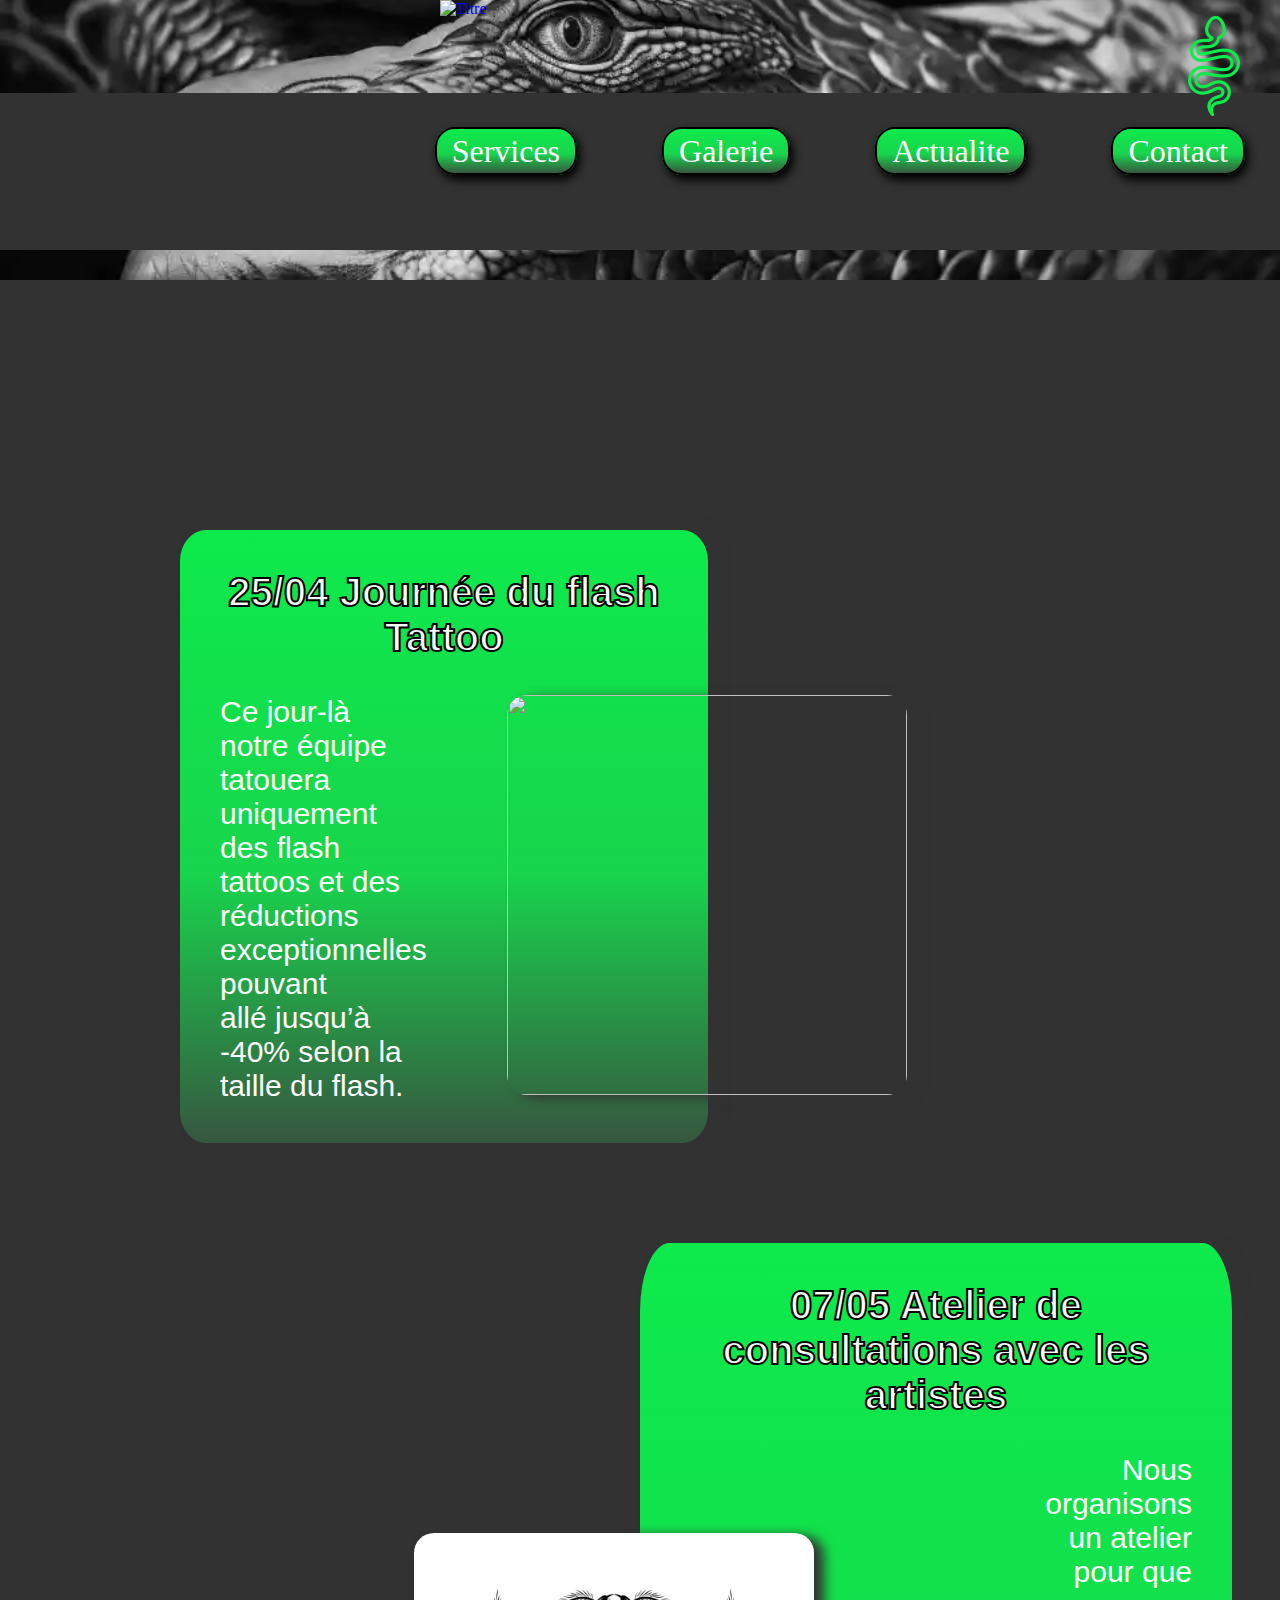
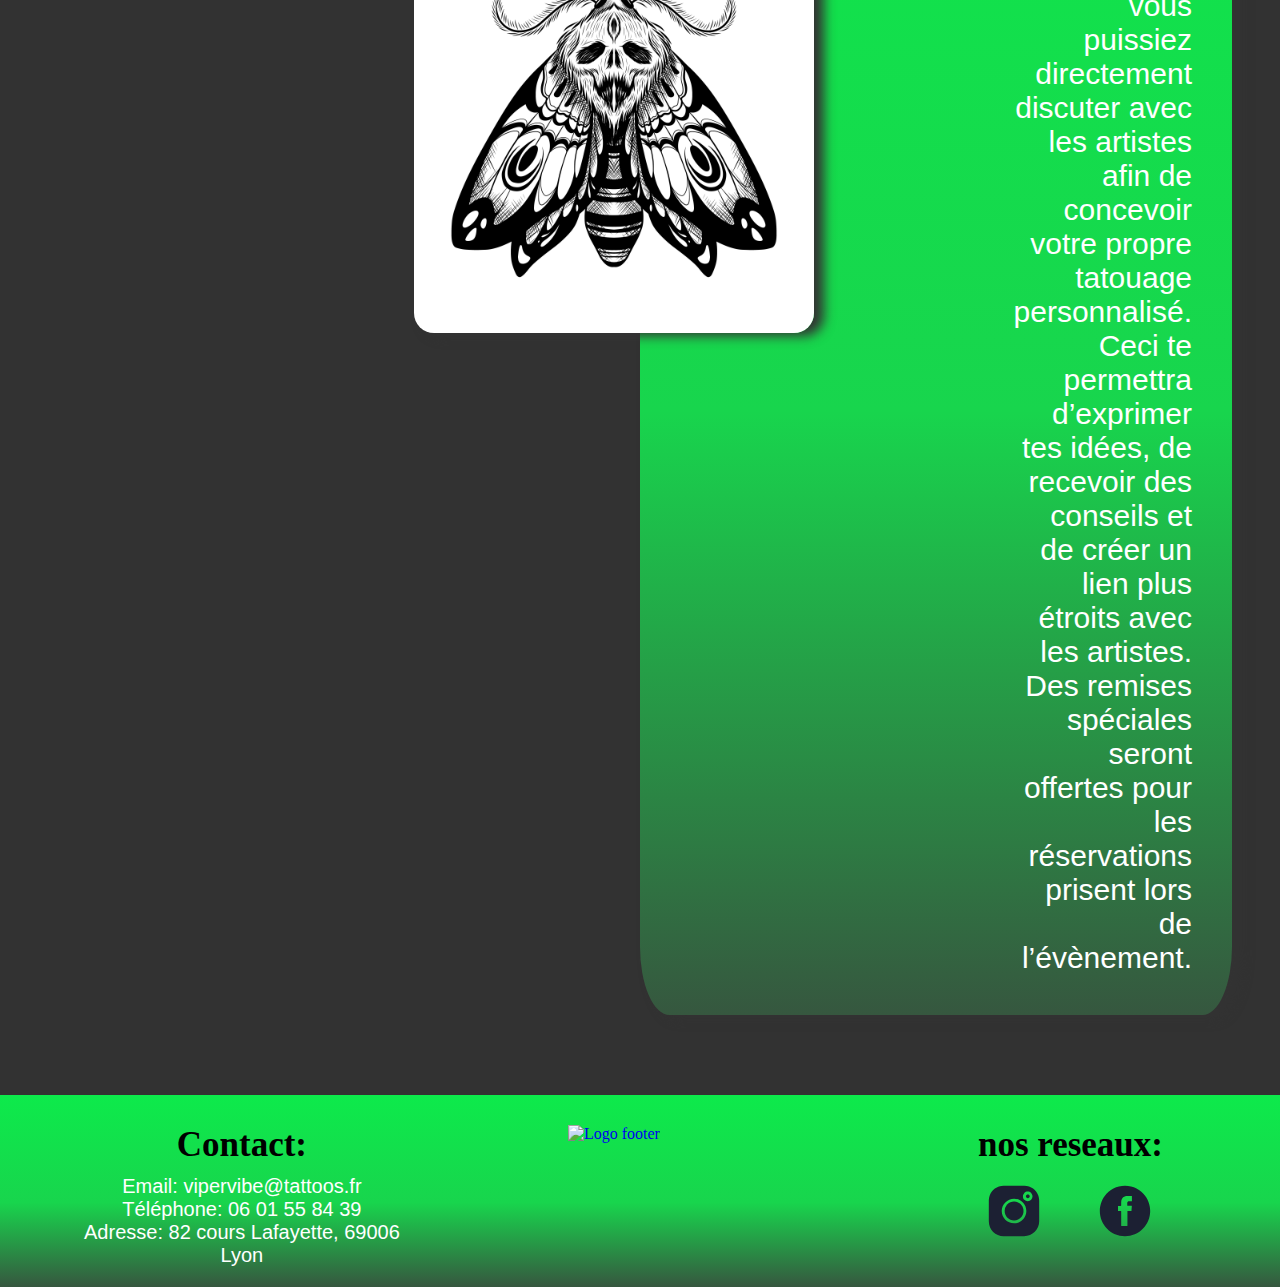
==== actu.html @ 283d3385 "Add files via upload" ====
<!DOCTYPE html>
<html lang="en">

<head>
    <meta charset="UTF-8">
    <meta name="viewport" content="width=device-width, initial-scale=1.0">
    <title>ViperVibe Tattoos</title>
    <link rel="shortcut icon" href="./image/Group12.svg">
    <link rel="stylesheet" href="./css/style.css">
</head>

<body>
    <header>
        <div class="logo-green row-limit-size">
            <a href="./index.html"><img src="./image/Group12.svg" alt="Titre"></a>
        </div>
        <div class="burger">
            <img src="./image/menu-burger.svg" alt="Menu Burger">
        </div>
        <nav class="main-menu">
            <a id="closeBtn" href="" class="close">X</a>
            <ul class="flex">
                <li><a href="./contact.html">Contact</a></li>
                <li><a href="./actu.html">Actualite</a></li>
                <li><a href="./galerie.html">Galerie</a></li>
                <li><a href="./services.html">Services</a></li>
            </ul>
        </nav>
    </header>
    <main>
        <a id="asnake" href="./actu.html"><img src="./image/icons8-serpent-100.png" alt="Icone serpent"
                title="Clique pour remonter"></a>
        <div class="flashday">
            <h2>25/04 Journée du flash <br> Tattoo</h2>
            <div class="flashday2 flex">
                <p>Ce jour-là <br> notre équipe <br> tatouera <br> uniquement <br> des flash <br> tattoos et des
                    <br>réductions <br> exceptionnelles <br> pouvant <br>allé jusqu’à <br>-40% selon la <br>taille du
                    flash.</p>
                <img class="image-zoom" src="./image/flash-tattoo.jpg" alt="">
            </div>
        </div>

        <div class="artistday">
            <h2>07/05 Atelier de <br> consultations avec les <br> artistes </h2>
            <div class="artistday2 flex">
                <p>Nous organisons un atelier pour que vous puissiez directement discuter avec les artistes afin de
                    concevoir votre propre tatouage personnalisé. Ceci te permettra d’exprimer tes idées, de recevoir des
                    conseils et de créer un lien plus étroits avec les artistes. Des remises spéciales seront offertes
                    pour les réservations prisent lors de l’évènement.</p>
                <img class="image-zoom" src="./image/papillon-tattoo.jpg" alt="">
            </div>

    </main>

    <footer class="flex row-limit-size">
        <div class="contact-foot">
            <h2>Contact:</h2>
            <ul>
                <li>Email: vipervibe@tattoos.fr</li>
                <li>Téléphone: 06 01 55 84 39</li>
                <li>Adresse: 82 cours Lafayette, 69006 <br>Lyon</li>
            </ul>
        </div>
        <div class="titre-foot">
            <a href="index.html"> <img src="./image/Group9.svg" alt="Logo footer"></a>
        </div>
        <div class="reseau-foot">
            <h2>nos reseaux:</h2>
            <a href="https://www.instagram.com/" target="_blank"><img src="./image/logo-instagram.svg"
                    alt="Logo Insta"></a>
            <a href="https://www.facebook.com/?locale=fr_FR" target="_blank"> <img src="./image/logo-facebook.svg"
                    alt="Logo Facebook"></a>
        </div>
    </footer>
    <script src="./js/main.js"></script>
</body>

</html>
---- css/style.css ----
/* ALL */
* {
    margin: 0;
    padding: 0;
    text-decoration: none;

}

@font-face {
    font-family: "Heartless";
}



.flex {
    display: flex;
}

.row-limit-size {
    width: 100%;
    margin: 0 auto;
    max-width: 1600px;

}

/* Header */
header {
    background-image: url(../image/photo-tattoo6.webp);
    background-position: 0 45%;
    background-repeat: no-repeat;
    height: 280px;
    background-size: cover;
    background-color: #323232;
    width: 100%;
}

.logo-green img {
    display: block;
    width: 270px;
    margin: 0 auto;
    padding-bottom: 25px;

}

.main-menu {
    display: none;
    background-color: #323232;
}

.main-menu>ul {
    display: grid;
    grid-template-columns: repeat(2, 1fr);
    list-style-type: none;
    margin-top: 150px;
    margin-left: -20px;

}

.main-menu>ul>li {
    margin-bottom: 30px;
    z-index: 3;
}

@media screen and (min-width: 900px) {
    .main-menu {
        display: block;
    }

    .burger {
        display: none;
    }

    #closeBtn {
        display: none;
    }

    .main-menu>ul {
        display: flex;
        flex-direction: row-reverse;
        list-style-type: none;
        padding-top: 40px;
        padding-bottom: 50px;
        margin-top: 50px;
        
    }

    .logo-green img {
        display: block;
        width: 400px;
        margin: 0 auto;
        padding-bottom: 25px;

    }
    .main-menu>ul>li>a {
        padding: 8px 30px;
    }
}

.burger {
    position: absolute;
    top: 13.5em;
    right: 0.1em;
}

.burger>img {
    background-color: #0DEA4B;
    border-radius: 15px;
    padding: 5px;

}

#closeBtn {
    font-size: 80px;
    color: #0DEA4B;
    font-family: 'Gill Sans', 'Gill Sans MT', Calibri, 'Trebuchet MS', sans-serif;
    position: absolute;
    right: 0.9em;
    top: 2.5em;
}

.main-menu>ul>li>a {
    color: #fff;
    background: linear-gradient(0deg, rgba(54, 87, 63, 1) 0%, rgba(24, 213, 77, 1) 44%, rgba(13, 234, 75, 1) 100%);
    border: 2px solid #000;
    font-family: "Heartless";
    border-radius: 20px;
    padding: 4px 15px;
    margin-left: 50px;
    margin-right: 35px;
    font-size: 32px;
    box-shadow: 3px 5px 10px black;


}

.main-menu>ul>li:hover {
    transform: scale(1.2);
    transition: 300ms;
}

.main-menu>ul>li:hover>a {
    background: #000;
    transition: 300ms;


}



#asnake {
    position: fixed;
    top: 1em;
    right: 1em;
    z-index: 3;
}

#asnake:hover {
    filter: brightness(0%);
}


/* MAIN page accueil */

main {
    padding-top: 150px;
    background-color: #323232;
    background-image: url(../image/Group21.svg);
    background-repeat: unset;
    background-size: round;
    padding-bottom: 80px;


}

.presentation {
    flex-direction: column;

}

.presentation p {
    width: 50%;
    background-color: #0DEA4B;
    color: #3d3d3d;
    font-family: 'Franklin Gothic Medium', 'Arial Narrow', Arial, sans-serif;
    font-size: 22px;
    text-align: center;
    padding: 35px;
    margin: 0 auto;

}

.presentation img {
    width: 20rem;
    margin: 0 auto;
}

#accueil2 {
    justify-content: center;
    flex-direction: column;

}

#accueil2 img {
    width: 25rem;
    margin-left: 13.5rem;
}

.projet {
    width: 40%;
    align-items: center;
    flex-direction: column;
    box-shadow: 10px 3px 12px rgb(51, 51, 51);
}

.projet h2 {
    color: #fff;
    font-family: 'Franklin Gothic Medium', 'Arial Narrow', Arial, sans-serif;
    text-align: center;
    margin-top: 35px;
    margin-bottom: 20px;
    font-size: 40px;
    margin-left: 5em;
}

.projet img {
    width: 100%;
}

.buttona2 {
    margin-top: 250px;
}

.buttona2 a {
    text-decoration: none;
    padding: 15px;
    border: 2px solid black;
    box-shadow: 3px 5px 10px black;
    background-color: #0DEA4B;
    border-radius: 20px;
    font-family: 'Franklin Gothic Medium', 'Arial Narrow', Arial, sans-serif;
    font-size: 25px;
    color: #212121;
    margin-left: 4rem;
}

.buttona2:hover a {
    color: #0DEA4B;
    background-color: #212121;
}

@media screen and (min-width: 600px) {
    .presentation {
        flex-direction: row;
    }

    .presentation p {
        margin: 0;

    }

    .presentation img {
        margin: 0;
        width: 50%;
    }

    #accueil2 {
        justify-content: center;
        flex-direction: row;
    }

    .projet h2 {
        margin-left: 0;
    }

    #accueil2 img {
        width: 25rem;
        margin-left: 0;
    }

    .buttona2 a {
        margin-left: 4rem;
    }
}

/* MAIN page actu */

.flashday {
    background: rgb(54, 87, 63);
    background: linear-gradient(0deg, rgba(54, 87, 63, 1) 0%, rgba(24, 213, 77, 1) 44%, rgba(13, 234, 75, 1) 100%);
    width: 60%;
    padding: 40px;
    margin-top: 100px;
    margin-left: 10%;
    border-radius: 5%;
    box-shadow: 10px -3px 12px rgb(51, 51, 51);
    
}

.flashday h2 {
    font-size: 40px;
    font-family: 'Franklin Gothic Medium', 'Arial Narrow', Arial, sans-serif;
    color: #fff;
    -webkit-text-stroke: 2px black;
    padding-bottom: 35px;
    text-align: center;

}

.flashday2 {
    display: block;
}

.flashday2 p {
    font-size: 30px;
    font-family: 'Franklin Gothic Medium', 'Arial Narrow', Arial, sans-serif;
    color: #fff;
    margin-right: 5rem;
}

.flashday2 img {
    width: 150px;
    height: 150px;
    border-radius: 5%;
    box-shadow: 10px 3px 12px rgb(51, 51, 51);

    
}


.artistday {
    background: rgb(54, 87, 63);
    background: linear-gradient(0deg, rgba(54, 87, 63, 1) 0%, rgba(24, 213, 77, 1) 44%, rgba(13, 234, 75, 1) 100%);
    width: 60%;
    padding: 40px;
    margin-top: 100px;
    margin-left: 10%;
    border-radius: 5%;
    box-shadow: 10px 3px 12px rgb(51, 51, 51);
}

.artistday h2 {
    font-size: 40px;
    font-family: 'Franklin Gothic Medium', 'Arial Narrow', Arial, sans-serif;
    color: #fff;
    -webkit-text-stroke: 2px black;
    padding-bottom: 35px;
    text-align: center;

}

.artistday2 {
    display: block;
}

.artistday2 p {
    font-size: 30px;
    font-family: 'Franklin Gothic Medium', 'Arial Narrow', Arial, sans-serif;
    color: #fff;
    margin-left: 60px;
    text-align: center;

}

.artistday2 img {
    width: 150px;
    height: 150px;
    margin-top: 80px;
    border-radius: 5%;
    box-shadow: 10px 3px 12px rgb(51, 51, 51);
    
}

@media screen and (min-width: 800px) {
    .flashday {
        width: 35%;
        padding: 40px;
        margin-top: 100px;
        margin-left: 180px;
        border-radius: 5%;
    }

    .flashday h2 {

        padding-bottom: 35px;
        text-align: center;

    }
    .flashday2 {
        display: flex;
    }
    .flashday2 p {
        font-size: 30px;
        margin-right: 5rem;
    }

    .flashday2 img {

        width: 400px;
        height: 400px;
        border-radius: 5%;
        display: block;

    }


    .artistday {

        width: 40%;
        padding: 40px;
        margin-top: 100px;
        margin-left: 180px;
        margin-left: 50%;
    }

    .artistday h2 {


        text-align: center;

    }

    .artistday2 {
        display: flex;
        flex-direction: row-reverse;

    }

    .artistday2 p {

        margin-left: 200px;
        text-align: right;

    }

    .artistday2 img {
        width: 400px;
        height: 400px;
        margin-top: 80px;
        display: block;

    }

}

/* MAIN page galerie */

.galerie {
    background: rgb(54, 87, 63);
    background: linear-gradient(0deg, rgba(54, 87, 63, 1) 0%, rgba(24, 213, 77, 1) 44%, rgba(13, 234, 75, 1) 100%);
    width: 15rem;
    padding: 40px;
    margin: 0 auto;
    box-shadow: 10px 3px 12px rgb(51, 51, 51);
    border-radius: 20px;

}

.galerie img {
    padding-left: 2.5rem;
    margin-bottom: 25px;
    width: 10rem;
}

.galerie p {
    text-align: center;
    font-size: 27px;
    font-family: 'Franklin Gothic Medium', 'Arial Narrow', Arial, sans-serif;
    color: #fff;
}

.image-zoom:hover {
    transform: scale(1.2);
    transition: 0.4s;
}

.grid-galerie {
    display: grid;
    margin-top: 80px;
    grid-template-columns: repeat(3, 1fr);
    grid-gap: 50px;
    margin-left: 20px;
    margin-right: 20px;
    overflow: hidden;

}

.grid-galerie img {
    width: 100%;
    height: 100%;
}

.betweengrid {
    width: 300px;
    margin-left: 40%;
    margin-top: 80px;
}

.gg3-5 {
    grid-column: 1/3;
    grid-row: 1;
}

.gg4 {
    grid-column: 1;
    grid-row: 2;
}

.gg5 {
    grid-column: 3;
    grid-row: 1;
}

.gg6 {
    grid-column: 2/ 4;
    grid-row: 2;
}

.ourobo {
    width: 10rem;
    margin-top: 25px;
    margin-left: 7.5rem;
}

@media screen and (min-width: 570px) {
    .galerie {
        width: 30rem;

    }

    .galerie img {
        padding-left: 2.5rem;
        margin-bottom: 25px;
        width: 25rem;
    }

    .ourobo {
        width: 300px;
        margin-top: 50px;
        margin-left: 40%;
    }
}

/* MAIN page service */

.text-service,
.style-tattoo,
.soin-tattoo {
    background: rgb(54, 87, 63);
    background: linear-gradient(0deg, rgba(54, 87, 63, 1) 0%, rgba(24, 213, 77, 1) 44%, rgba(13, 234, 75, 1) 100%);
}

.text-service {
    width: 60%;
    margin: 0 auto;
    border-radius: 20px;
}

.text-service img {
    padding: 25px 1% 25px 10%;
    width: 180px;
}

.text-service p {
    text-align: center;
    font-size: 27px;
    font-family: 'Franklin Gothic Medium', 'Arial Narrow', Arial, sans-serif;
    color: #fff;
    padding: 15px;
}

.style-tattoo {
    margin-top: 80px;
    margin-bottom: 80px;
    width: 60%;
    border-radius: 20px;
    

}

.style-tattoo img {
    padding: 15px 0;
    width: 200px;
}

.style-tattoo p {
    text-align: left;
    font-size: 20px;
    font-family: 'Franklin Gothic Medium', 'Arial Narrow', Arial, sans-serif;
    color: #fff;
    padding: 15px;
}

.soin-tattoo {
    width: 60%;
    border-radius: 20px;
    margin-left: 40%;
}

.soin-tattoo img {
    padding: 15px;
    width: 200px;

}

.soin-tattoo p,
.soin-tattoo li {
    text-align: right;
    font-size: 20px;
    font-family: 'Franklin Gothic Medium', 'Arial Narrow', Arial, sans-serif;
    color: #fff;
    padding: 10px;
    list-style-type:none;

}



@media screen and (min-width: 550px) {
    .soin-tattoo img {
        width: 300px;
        padding: 15px 0;
    }

    .style-tattoo img {
        padding: 15px 0;
        width: 300px;
    }

    .text-service img {
        padding: 25px 1% 25px 20%;
        width: 250px;
    }
}

@media screen and (min-width: 1470px) {

    .text-service img {
        padding: 25px 1% 25px 33%;
        width: 320px;
    }

    .soin-tattoo img {
        padding: 15px;
        width: 300px;
        margin-left: 35rem;
    }


}

/* MAIN page contact */

#title-contact {

    margin-left: 15%;
    margin-bottom: 80px;
    background: rgb(54, 87, 63);
    background: linear-gradient(0deg, rgba(54, 87, 63, 1) 0%, rgba(24, 213, 77, 1) 44%, rgba(13, 234, 75, 1) 100%);
    padding: 20px;
    border-radius: 20px;
    width: 15em;
}



input[type=text],
textarea,
input[type=email] {
    width: 100%;
    padding: 12px;
    border: 1px solid #323232;
    border-radius: 8px;
    box-sizing: border-box;
    margin: 6px 0px 16px 0px;
    resize: vertical;
}

label {
    margin-right: 0px;
    margin-left: 0px;
    width: 100%;
}

input[type=submit] {
    background-color: #212121;
    color: white;
    padding: 12px 20px;
    border: none;
    border-radius: 8px;
    cursor: pointer;
}

input[type=submit]:hover {
    background-color: rgba(24, 213, 77, 1);
}

.formulaire {
    display: block;
    border-radius: 8px;
    background: rgb(54, 87, 63);
    background: linear-gradient(0deg, rgba(54, 87, 63, 1) 0%, rgba(24, 213, 77, 1) 44%, rgba(13, 234, 75, 1) 100%);
    font-family: 'Franklin Gothic Medium', 'Arial Narrow', Arial, sans-serif;
    padding: 20px;
    width: 100%;
    max-width: 300px;
    margin: 0 auto;
    color: #fff;
}

.formulaire h1 {
    color: #fff;
    width: 100%;
    padding-bottom: 15px;
}

#map {
    width: 100%;
    margin-top: 50px;
    max-width: 30em;
}


@media screen and (min-width: 880px) {



    #title-contact {

        margin-left: 40%;
        margin-bottom: 80px;
        background: rgb(54, 87, 63);
        background: linear-gradient(0deg, rgba(54, 87, 63, 1) 0%, rgba(24, 213, 77, 1) 44%, rgba(13, 234, 75, 1) 100%);
        padding: 20px;
        border-radius: 20px;

    }

    #formumap {
        display: flex;
        justify-content: space-around;

    }

    .formulaire {
        margin-left: 80px;
        width: 600px;
        max-width: 800px;
    }

    #map {
        width: 600px;
        max-width: 600px;
        height: 600px;
        margin-right: 7rem;

    }
}

/* FOOTER */

footer {
    justify-content: space-around;
    background: rgb(54, 87, 63);
    background: linear-gradient(0deg, rgba(54, 87, 63, 1) 0%, rgba(24, 213, 77, 1) 44%, rgba(13, 234, 75, 1) 100%);
    padding-top: 30px;
    padding-bottom: 20px;
    width: 100%;
}

.contact-foot {
    display: none;
    text-align: center;
}

.contact-foot>h2 {
    font-family: "Heartless";
    font-size: 35px;
}

.contact-foot ul {
    list-style-type: none;
    font-size: 20px;
    color: #fff;
    font-family: 'Franklin Gothic Medium', 'Arial Narrow', Arial, sans-serif;
    margin-top: 10px;
}

.titre-foot img {
    width: 170px;
}

.reseau-foot {
    padding-left: 150px;
}

.reseau-foot h2 {
    display: none;
    font-family: "Heartless";
    font-size: 35px;
    margin-bottom: 20px;
}

.reseau-foot img {
    padding-right: 12px;
    margin-left: 10px;
}

@media screen and (min-width: 695px) {
    .contact-foot {
        display: block;
    }

    .reseau-foot h2 {
        display: block;
    }

    .reseau-foot img {
        padding-right: 45px;
    }

    .titre-foot img {
        width: 250px;
    }
}
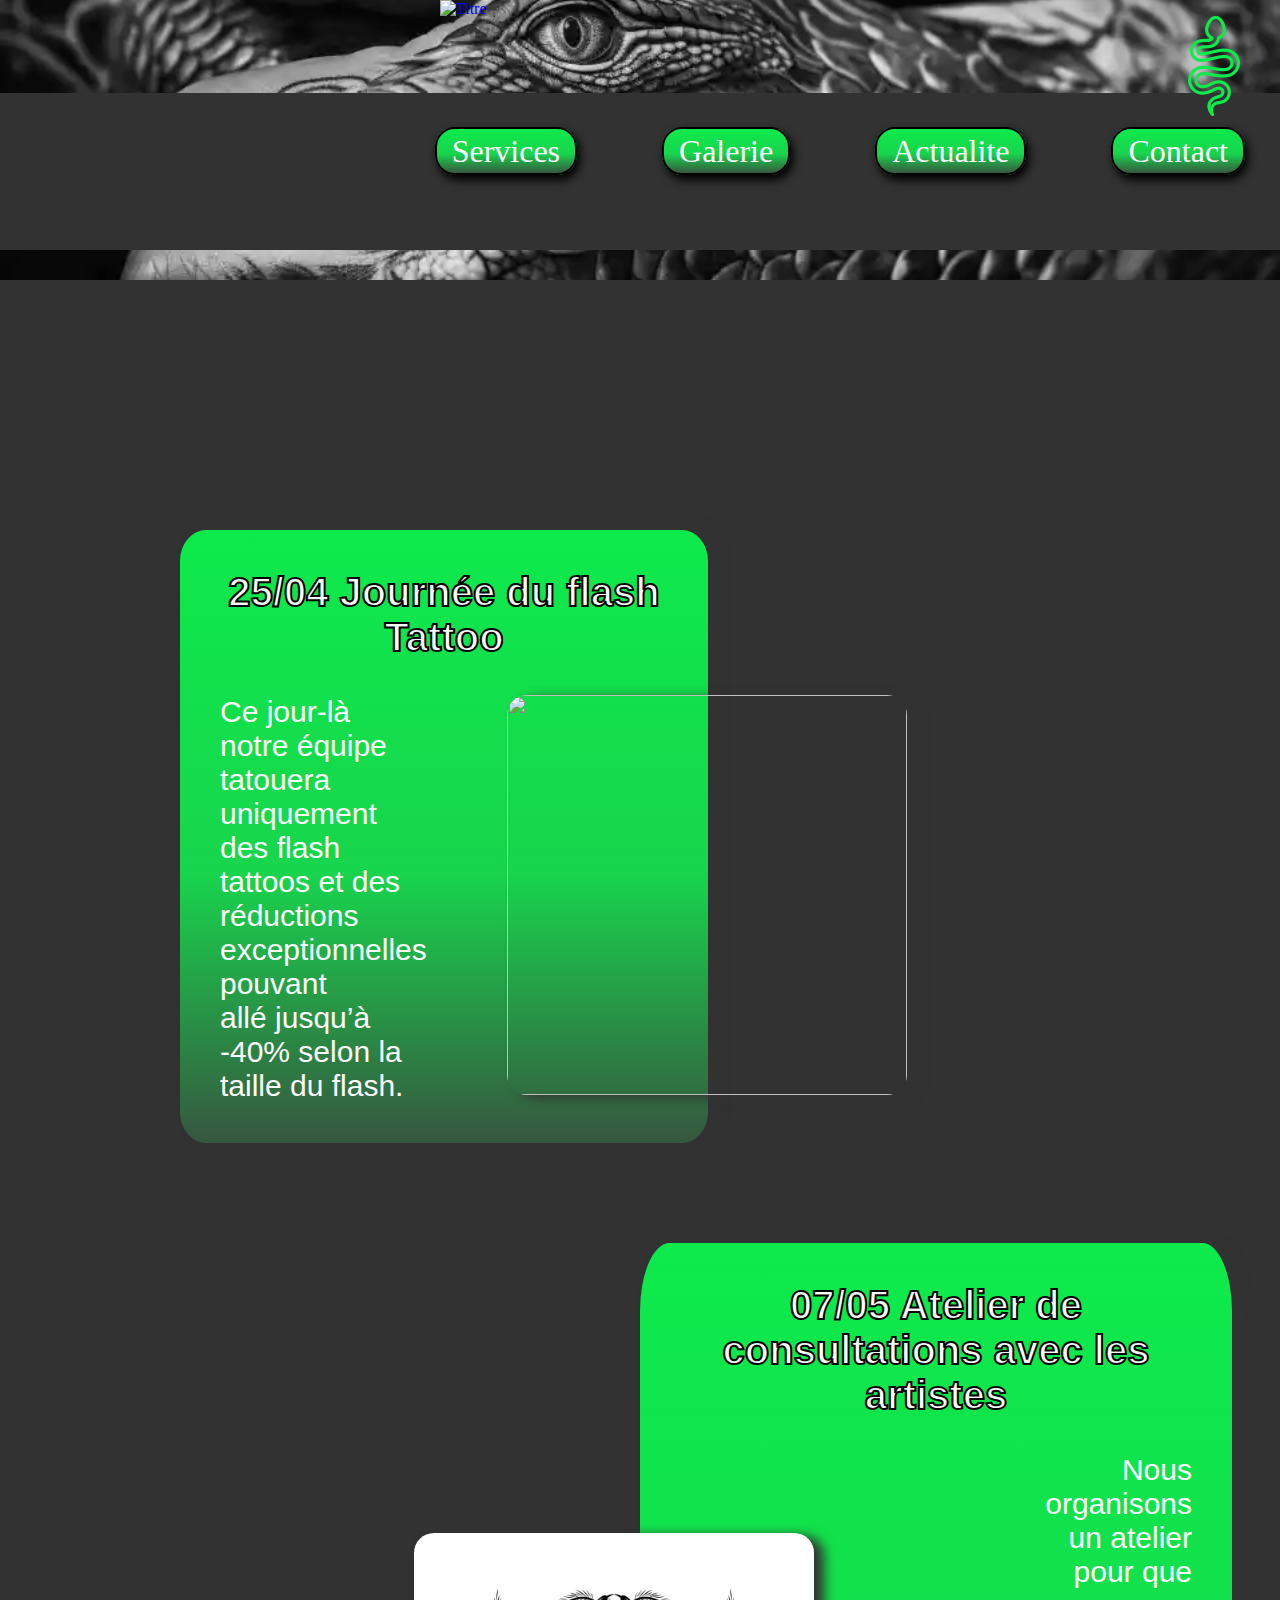
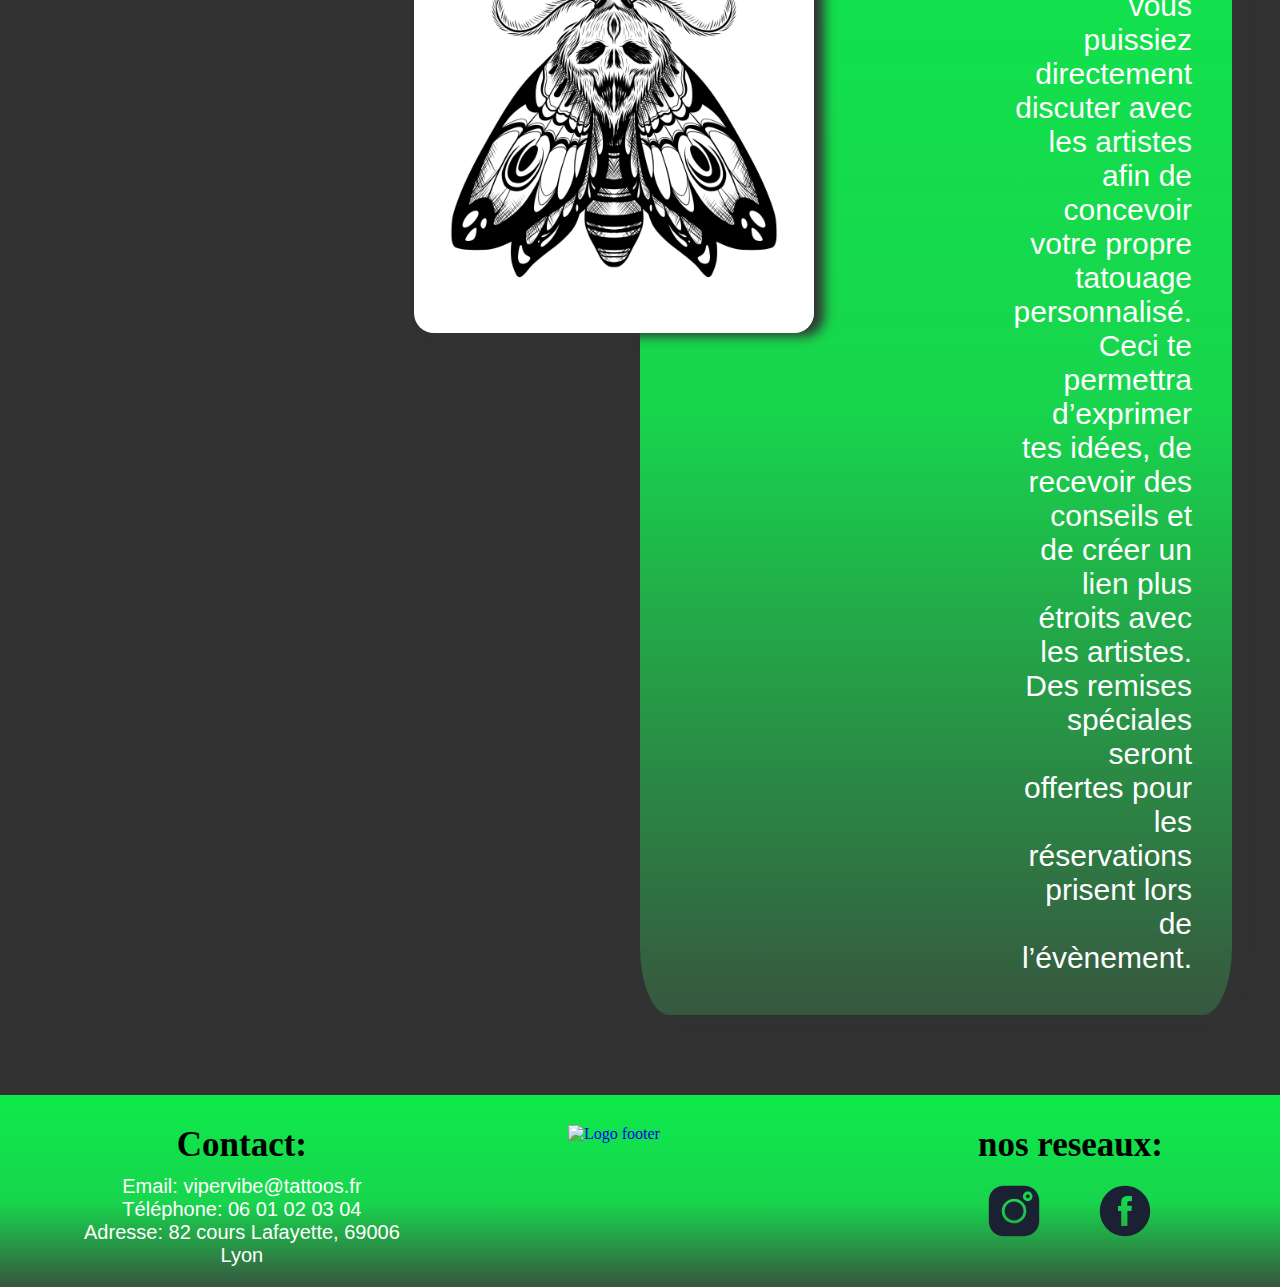
==== commit 8123f260: "Update actu.html" ====
--- a/actu.html
+++ b/actu.html
@@ -52,12 +52,12 @@
 
     </main>
 
-    <footer class="flex row-limit-size">
+    <footer class="flex">
         <div class="contact-foot">
             <h2>Contact:</h2>
             <ul>
                 <li>Email: vipervibe@tattoos.fr</li>
-                <li>Téléphone: 06 01 55 84 39</li>
+                <li>Téléphone: 06 01 02 03 04</li>
                 <li>Adresse: 82 cours Lafayette, 69006 <br>Lyon</li>
             </ul>
         </div>
@@ -75,4 +75,4 @@
     <script src="./js/main.js"></script>
 </body>
 
-</html>+</html>
